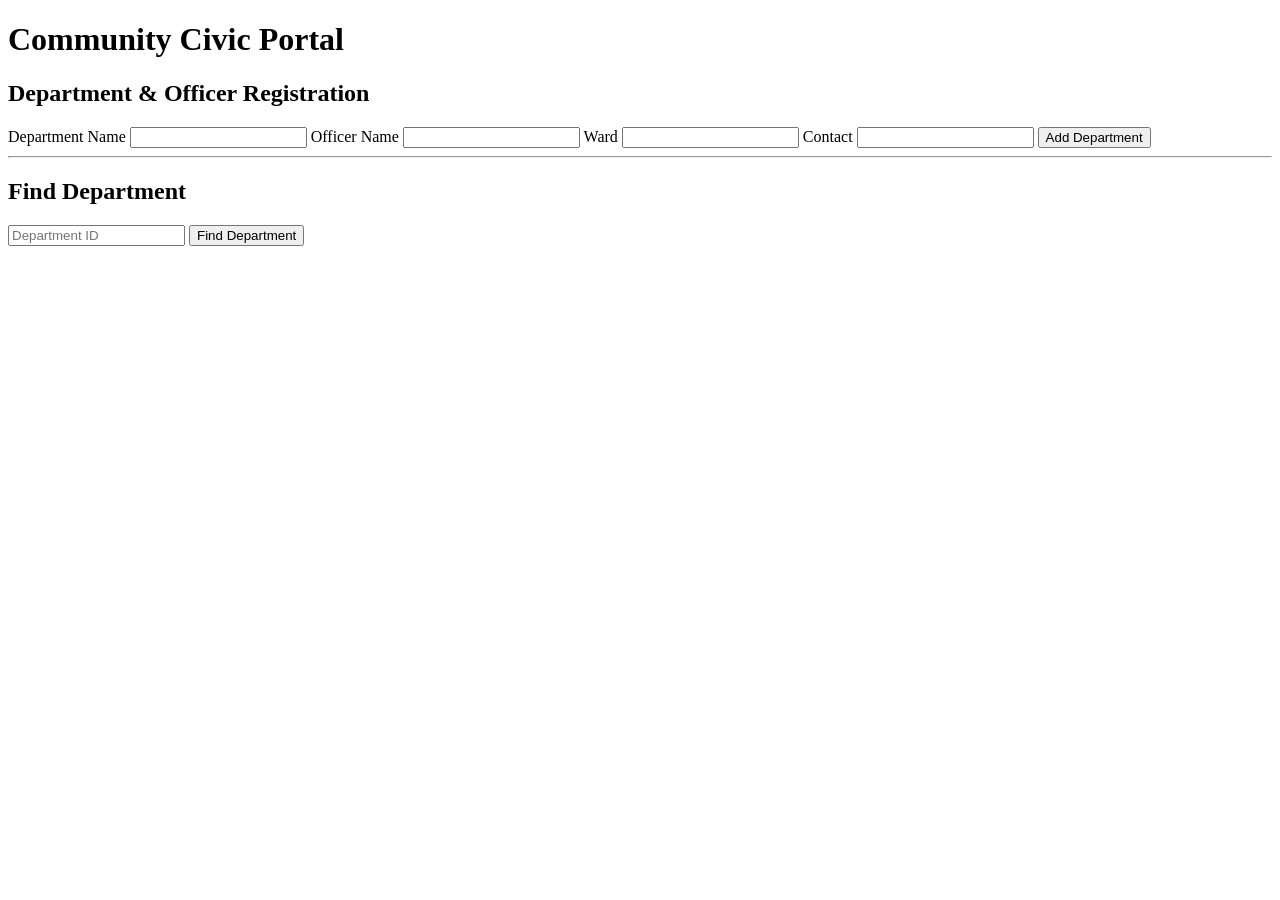
==== department-service/frontend/index.html @ 2388be98 "Create index.html" ====
<!DOCTYPE html>
<html>

<head>
    <title>Department Service</title>
    <link rel="stylesheet" href="style.css">
</head>

<body>

<div class="container">

    <h1>Community Civic Portal</h1>

    <h2>Department & Officer Registration</h2>

    <form id="departmentForm">

        <label>Department Name</label>
        <input type="text" id="departmentName" required>

        <label>Officer Name</label>
        <input type="text" id="officerName" required>

        <label>Ward</label>
        <input type="text" id="ward" required>

        <label>Contact</label>
        <input type="text" id="contact" required>

        <button type="submit">Add Department</button>

    </form>

    <div id="result"></div>

    <hr>

    <h2>Find Department</h2>

    <input type="number" id="searchDepartmentId" placeholder="Department ID">

    <button onclick="findDepartment()">Find Department</button>

    <div id="departmentDetails"></div>

</div>

<script src="script.js"></script>

</body>
</html>
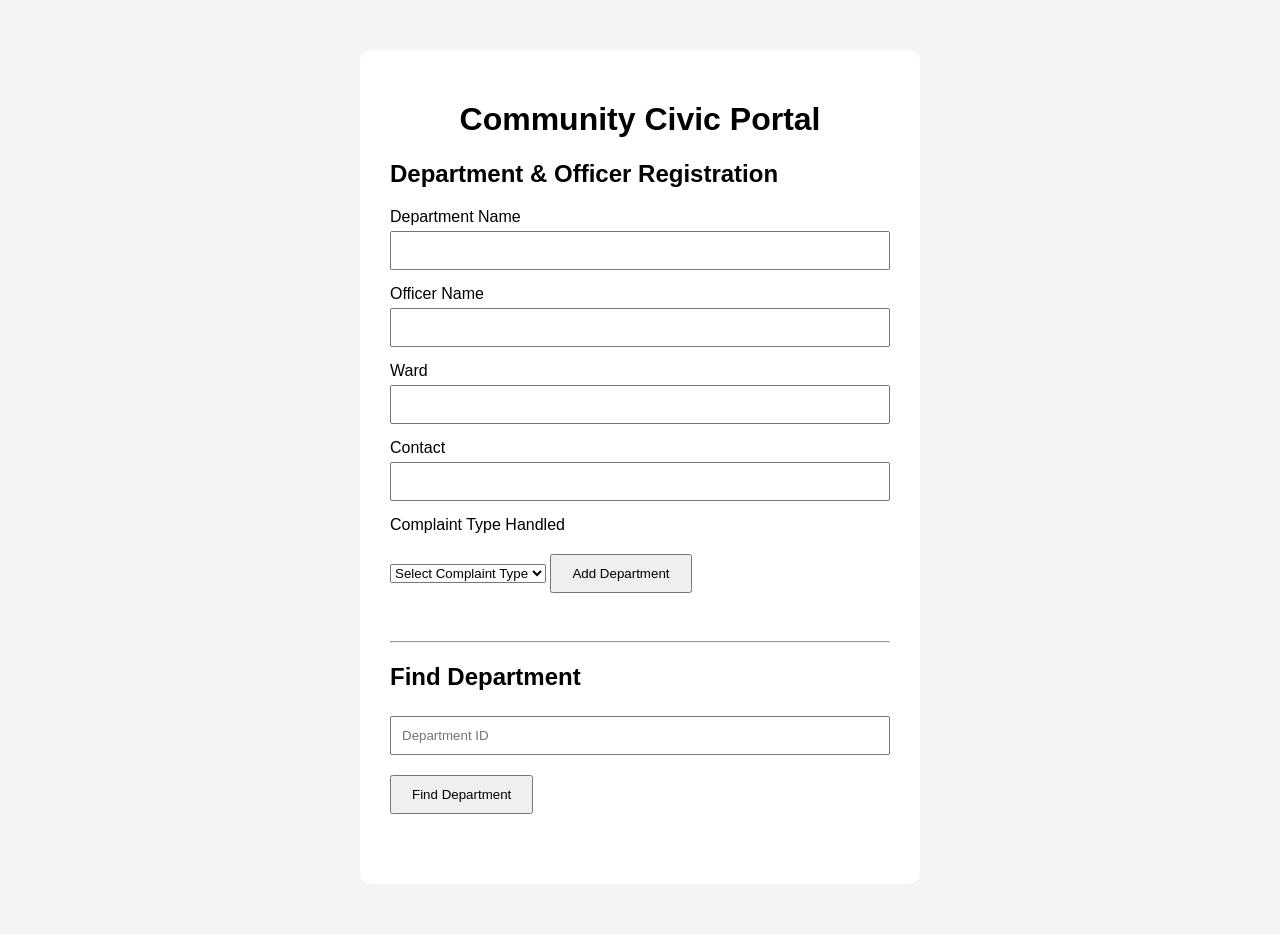
==== commit 864dc4af: "Update index.html" ====
--- a/department-service/frontend/index.html
+++ b/department-service/frontend/index.html
@@ -28,6 +28,14 @@
         <label>Contact</label>
         <input type="text" id="contact" required>
 
+        <label>Complaint Type Handled</label>
+        <select id="complaintType" required>
+            <option value="">Select Complaint Type</option>
+            <option value="pothole">Pothole</option>
+            <option value="garbage">Garbage</option>
+            <option value="water">Water Leakage</option>
+        </select>
+
         <button type="submit">Add Department</button>
 
     </form>
@@ -38,7 +46,11 @@
 
     <h2>Find Department</h2>
 
-    <input type="number" id="searchDepartmentId" placeholder="Department ID">
+    <input
+        type="number"
+        id="searchDepartmentId"
+        placeholder="Department ID"
+    >
 
     <button onclick="findDepartment()">Find Department</button>
 
--- a/department-service/frontend/style.css
+++ b/department-service/frontend/style.css
@@ -0,0 +1,39 @@
+body {
+    font-family: Arial, sans-serif;
+    background: #f4f4f4;
+}
+
+.container {
+    width: 500px;
+    margin: 50px auto;
+    background: white;
+    padding: 30px;
+    border-radius: 10px;
+}
+
+h1 {
+    text-align: center;
+}
+
+label {
+    display: block;
+    margin-top: 15px;
+}
+
+input {
+    width: 100%;
+    padding: 10px;
+    margin-top: 5px;
+    box-sizing: border-box;
+}
+
+button {
+    margin-top: 20px;
+    padding: 10px 20px;
+}
+
+#result,
+#departmentDetails {
+    margin-top: 20px;
+    padding: 10px;
+}
